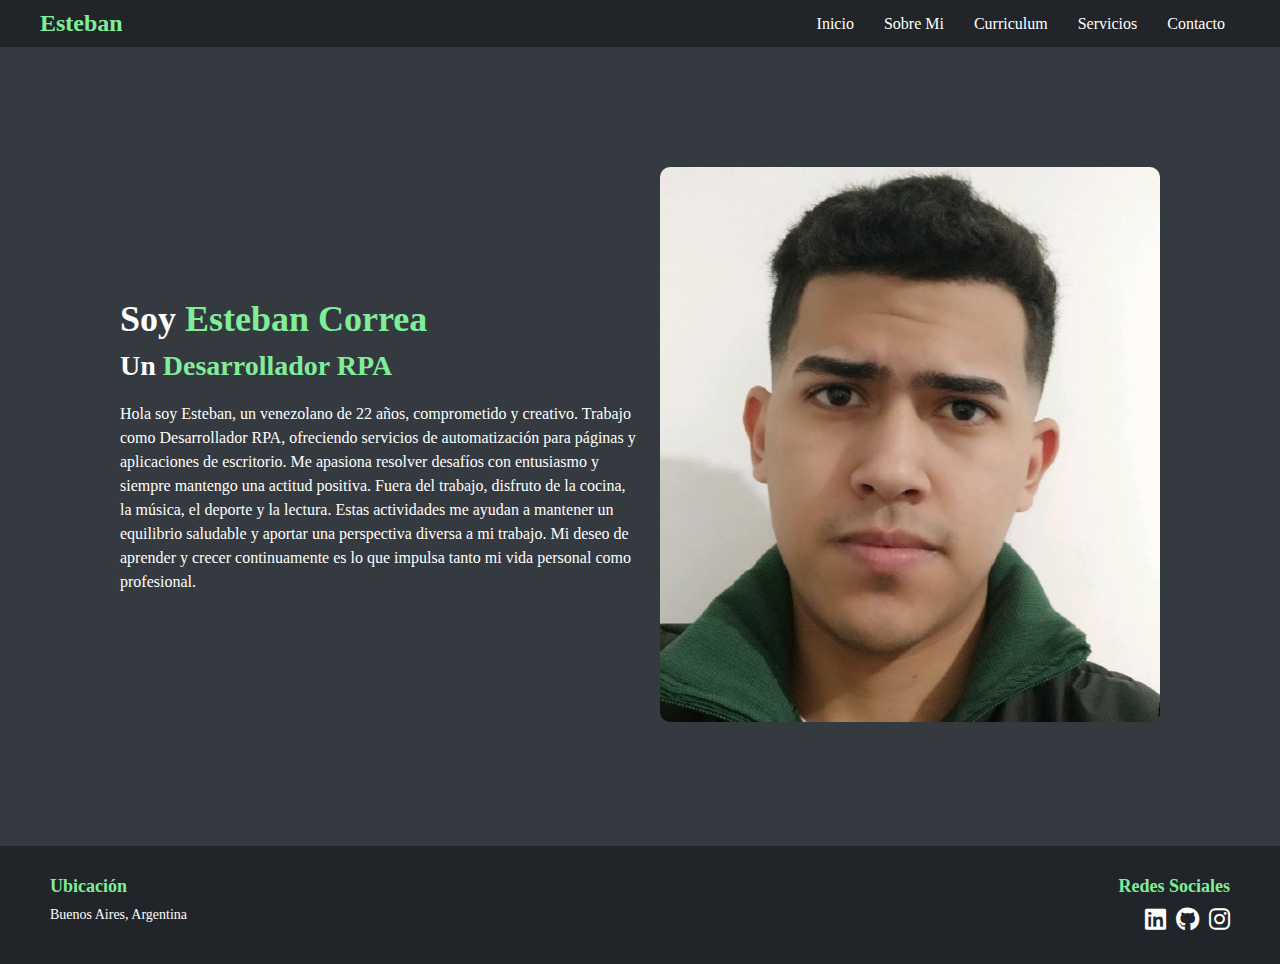
==== index.html @ 64deab13 "Se modifican nuevamente las rutas del css" ====
<!DOCTYPE html>
<html lang="es">
<head>
    <meta charset="UTF-8">
    <meta name="viewport" content="width=device-width, initial-scale=1.0">
    <meta name="keywords" content="Esteban Correa, portafolio, desarrollador, RPA, automatización de procesos, tecnología">
    <meta name="description" content="Esteban Correa, desarrollador especializado en automatización de procesos con RPA. Explora mis proyectos y habilidades en tecnología.">
    <meta name="author" content="Esteban Correa">
    <title>Esteban Correa</title>
    <link rel="stylesheet" href="style.css">
    <link rel="stylesheet" href="https://cdnjs.cloudflare.com/ajax/libs/font-awesome/6.4.0/css/all.min.css">
</head>
<body>
    <div class="body-wrapper">
        <header class="site-header">
            <nav class="navigation">
                <div class="container-fluid">
                    <a href="./index.html" class="navbar-brand">Esteban</a>
                    <div class="nav-wrapper">
                        <ul class="nav-list">
                            <li class="nav-item"><a href="./index.html" class="nav-link">Inicio</a></li>
                            <li class="nav-item"><a href="./sobre-mi/sobreMi.html" class="nav-link">Sobre Mi</a></li>
                            <li class="nav-item"><a href="./curriculum/curriculum.html" class="nav-link">Curriculum</a></li>
                            <li class="nav-item"><a href="./servicio/servicio.html" class="nav-link">Servicios</a></li>
                            <li class="nav-item"><a href="./contacto/contacto.html" class="nav-link">Contacto</a></li>
                        </ul>
                    </div>
                </div>
            </nav>
        </header>
        <main class="main-content">
            <div class="main-container">
                <div class="text-section">
                    <h1 class="main-title"><span class="main-title-soy">Soy</span> Esteban Correa</h1>
                    <h2 class="main-subtitle">Un <span class="main-subtitle-title">Desarrollador RPA</span></h2>
                    <p class="main-description">
                        Hola soy Esteban, un venezolano de 22 años, comprometido y creativo. Trabajo como Desarrollador RPA, ofreciendo servicios de automatización para páginas y aplicaciones de escritorio. Me apasiona resolver desafíos con entusiasmo y siempre mantengo una actitud positiva. Fuera del trabajo, disfruto de la cocina, la música, el deporte y la lectura. Estas actividades me ayudan a mantener un equilibrio saludable y aportar una perspectiva diversa a mi trabajo. Mi deseo de aprender y crecer continuamente es lo que impulsa tanto mi vida personal como profesional.
                    </p>
                </div>
                <div class="SideImg">
                    <img src="image/foto-perfil.png" alt="Foto de perfil de Esteban Correa" class="profile-img">
                </div>
            </div>
        </main>
        <footer class="site-footer">
            <div class="footer-container">
                <div class="footer-location">
                    <h3 class="footer-title">Ubicación</h3>
                    <p class="footer-text">Buenos Aires, Argentina</p>
                </div>
                <div class="footer-social">
                    <h3 class="footer-title">Redes Sociales</h3>
                    <div class="social-links">
                        <a href="https://www.linkedin.com/in/esteban-correa-contreras-947717206/" target="_blank" class="social-link"><i class="fab fa-linkedin"></i></a>
                        <a href="https://github.com/estebancorrea22" target="_blank" class="social-link"><i class="fab fa-github"></i></a>
                        <a href="https://www.instagram.com/esteban_correa_22/" target="_blank" class="social-link"><i class="fab fa-instagram"></i></a>
                    </div>
                </div>
            </div>
        </footer>
    </div>
</body>
</html>
---- style.css ----
* {
    margin: 0;
    padding: 0;
}

body {
    height: 100%;
    background-color: #343A40;
}

.body-wrapper {
    display: flex;
    flex-direction: column;
    height: 100%;
}

.site-header {
    background-color: #212529;
    padding: 10px 20px;
    color: #fff;
}

.container-fluid {
    max-width: 1200px;
    margin: 0 auto;
    display: flex;
    align-items: center;
    justify-content: space-between;
    position: relative;
}

.navbar-brand {
    color: #80ED99;
    text-decoration: none;
    font-size: 24px;
    font-weight: bold;
}

.navbar-toggler {
    background: none;
    border: none;
    font-size: 24px;
    color: #fff;
    cursor: pointer;
    display: none;
}

.navbar-toggler-icon::before {
    content: "\2630"; 
}

.nav-list {
    list-style: none;
    padding: 0;
    margin: 0;
    display: flex;
}

.nav-item {
    margin: 0 15px;
}

.nav-link {
    text-decoration: none;
    color: #fff;
    font-size: 16px;
}

.nav-link:hover {
    color: #80ED99;
}

.main-content {
    padding: 100px;
    background-color: #343A40;
    color: #fff;
}

.main-container {
    display: flex;
    flex-direction: row;
    align-items: center;
    justify-content: space-between;
    max-width: 1200px;
    margin: 0 auto;
    gap: 20px;
    flex-wrap: wrap;
    padding: 20px;
    box-sizing: border-box;
}

.text-section {
    flex: 1;
    max-width: 600px;
}

.main-title {
    font-size: 36px;
    color: #80ED99;
    margin: 0 0 10px 0;
}

.main-subtitle {
    font-size: 28px;
    color: #fff;
    margin: 0 0 20px 0;
} 

.main-title-soy {
    color:#fff;
}

.main-subtitle-title {
    color: #80ED99;
}

.main-description {
    font-size: 16px;
    color: #fff;
    line-height: 1.5;
}

.SideImg {
    flex: 1;
    max-width: 500px;
    text-align: right;
}

.profile-img {
    width: 100%;
    height: auto;
    border-radius: 10px;
}

.site-footer {
    background-color: #212529;
    color: #fff;
    padding: 20px;
    box-sizing: border-box;
}

.footer-container {
    display: flex;
    justify-content: space-between;
    align-items: flex-start;
    max-width: 1200px;
    margin: 0 auto;
    flex-wrap: wrap;
}

.footer-location,
.footer-social {
    flex: 1;
    margin: 10px;
}

.footer-title {
    font-size: 18px;
    color: #80ED99;
    margin-bottom: 10px;
}

.footer-text {
    font-size: 14px;
    margin: 0;
}

.footer-social {
    text-align: right;
}

.social-links {
    display: flex;
    gap: 10px; 
    justify-content: flex-end;
}

.social-link {
    display: inline-block;
    font-size: 24px;
    color: #fff;
    text-decoration: none;
}

.social-link:hover {
    color: #80ED99;
}


@media (max-width: 768px) {
    .navbar-brand {
        display: block;
        text-align: center;
        margin-bottom: 10px;
    }

    .nav-wrapper {
        display: flex;
        flex-direction: column;
        align-items: flex-end;
        position: relative;
    }

    .nav-list {
        display: flex;
        flex-direction: column;
        align-items: end;
        width: 100%;
        background-color: #212529;
        box-shadow: 0 2px 5px rgba(0,0,0,0.1);
        margin: 0;
        padding: 0;
    }

    .nav-item {
        margin: 10px 0;
    }

    .navbar-brand {
        margin-bottom: 15px;
    }

    .main-container {
        flex-direction: column;
        align-items: center;
    }
    
    .SideImg {
        width: 90%;
        height: auto;
    }

    .main-title {
        font-size: 28px;
    }

    .main-subtitle {
        font-size: 24px;
    }

    .main-description {
        font-size: 14px;
    }

    .footer-container {
        flex-direction: column;
        align-items: center;
    }

    .footer-location,
    .footer-social {
        text-align: center;
        margin: 10px 0;
    }

    .social-links {
        justify-content: center;
    }
}

/* Adjustments for Very Small Screens (320px and below) */
@media (max-width: 320px) {
    .navbar-brand,
    .navbar-toggler,
    .nav-link,
    .main-title,
    .main-subtitle,
    .main-description,
    .footer-title,
    .footer-text {
        font-size: calc(0.75em + 0.5vw); /* Responsive font sizes */
    }

    .SideImg {
        width: 100px;
        height: auto;
    }

    .profile-img {
        width: 100%; /* Asegúrate de que ocupe el 100% del contenedor */
        max-width: 200px; /* Establece un ancho máximo para mantener una proporción adecuada */
        height: auto; /* Mantiene la relación de aspecto */
        margin: 0 auto; /* Centra la imagen */
    }
}
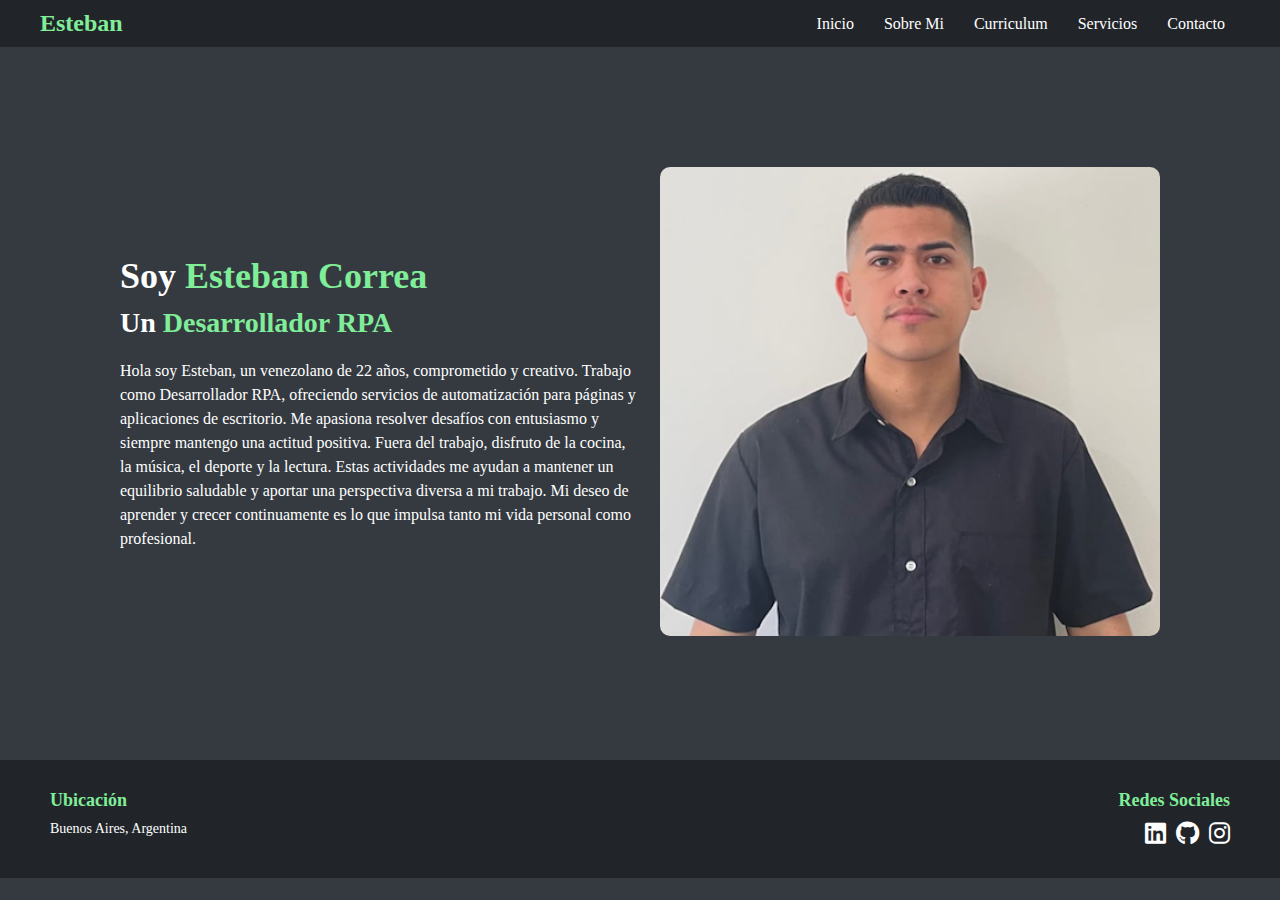
==== commit b1d7011b: "Se suben los cambios del boton scroll y la validacion del formulario" ====
--- a/index.html
+++ b/index.html
@@ -15,14 +15,14 @@
         <header class="site-header">
             <nav class="navigation">
                 <div class="container-fluid">
-                    <a href="./index.html" class="navbar-brand">Esteban</a>
+                    <a href="index.html" class="navbar-brand">Esteban</a>
                     <div class="nav-wrapper">
                         <ul class="nav-list">
-                            <li class="nav-item"><a href="./index.html" class="nav-link">Inicio</a></li>
-                            <li class="nav-item"><a href="./sobre-mi/sobreMi.html" class="nav-link">Sobre Mi</a></li>
-                            <li class="nav-item"><a href="./curriculum/curriculum.html" class="nav-link">Curriculum</a></li>
-                            <li class="nav-item"><a href="./servicio/servicio.html" class="nav-link">Servicios</a></li>
-                            <li class="nav-item"><a href="./contacto/contacto.html" class="nav-link">Contacto</a></li>
+                            <li class="nav-item"><a href="index.html" class="nav-link">Inicio</a></li>
+                            <li class="nav-item"><a href="sobreMi.html" class="nav-link">Sobre Mi</a></li>
+                            <li class="nav-item"><a href="curriculum.html" class="nav-link">Curriculum</a></li>
+                            <li class="nav-item"><a href="servicio.html" class="nav-link">Servicios</a></li>
+                            <li class="nav-item"><a href="contacto.html" class="nav-link">Contacto</a></li>
                         </ul>
                     </div>
                 </div>
@@ -38,7 +38,7 @@
                     </p>
                 </div>
                 <div class="SideImg">
-                    <img src="image/foto-perfil.png" alt="Foto de perfil de Esteban Correa" class="profile-img">
+                    <img src="image/foto-perfil-2.png" alt="Foto de perfil de Esteban Correa" class="profile-img">
                 </div>
             </div>
         </main>
@@ -59,5 +59,9 @@
             </div>
         </footer>
     </div>
+    <a href="#" id="btn-volver-arriba" class="btn-volver-arriba">
+        <i class="fas fa-arrow-up"></i>
+    </a>
+    <script src="script.js"></script>
 </body>
 </html>--- a/style.css
+++ b/style.css
@@ -13,6 +13,47 @@
     flex-direction: column;
     height: 100%;
 }
+
+body.light-mode {
+    background-color: #f8f9fa;
+    color: #212529;
+}
+
+body.light-mode .site-header,
+body.light-mode .site-footer {
+    background-color: #e9ecef;
+}
+
+body.light-mode .nav-link {
+    color: #212529;
+}
+
+body.light-mode .nav-link:hover {
+    color: #007bff;
+}
+
+body.light-mode .main-title,
+body.light-mode .main-subtitle {
+    color: #343a40;
+}
+
+body.light-mode .footer-title {
+    color: #343a40;
+}
+
+.toggle-theme {
+    background: none;
+    border: none;
+    color: #fff;
+    cursor: pointer;
+    font-size: 24px;
+    margin-left: 20px;
+}
+
+body.light-mode .toggle-theme {
+    color: #212529; 
+}
+
 
 .site-header {
     background-color: #212529;
@@ -139,6 +180,17 @@
     box-sizing: border-box;
 }
 
+.btn-volver-arriba {
+    position: fixed;
+    bottom: 20px;
+    right: 20px;
+    background-color: #4CAF50;
+    color: white;
+    padding: 15px;
+    border-radius: 50%;
+    display: none;
+}
+
 .footer-container {
     display: flex;
     justify-content: space-between;
@@ -154,6 +206,8 @@
     margin: 10px;
 }
 
+
+
 .footer-title {
     font-size: 18px;
     color: #80ED99;
@@ -169,11 +223,15 @@
     text-align: right;
 }
 
+
+
 .social-links {
     display: flex;
     gap: 10px; 
     justify-content: flex-end;
 }
+
+
 
 .social-link {
     display: inline-block;
@@ -181,6 +239,7 @@
     color: #fff;
     text-decoration: none;
 }
+
 
 .social-link:hover {
     color: #80ED99;
@@ -258,7 +317,6 @@
     }
 }
 
-/* Adjustments for Very Small Screens (320px and below) */
 @media (max-width: 320px) {
     .navbar-brand,
     .navbar-toggler,
@@ -268,7 +326,7 @@
     .main-description,
     .footer-title,
     .footer-text {
-        font-size: calc(0.75em + 0.5vw); /* Responsive font sizes */
+        font-size: calc(0.75em + 0.5vw);
     }
 
     .SideImg {
@@ -277,9 +335,9 @@
     }
 
     .profile-img {
-        width: 100%; /* Asegúrate de que ocupe el 100% del contenedor */
-        max-width: 200px; /* Establece un ancho máximo para mantener una proporción adecuada */
-        height: auto; /* Mantiene la relación de aspecto */
-        margin: 0 auto; /* Centra la imagen */
+        width: 100%;
+        max-width: 200px;
+        height: auto;
+        margin: 0 auto;
     }
 } 
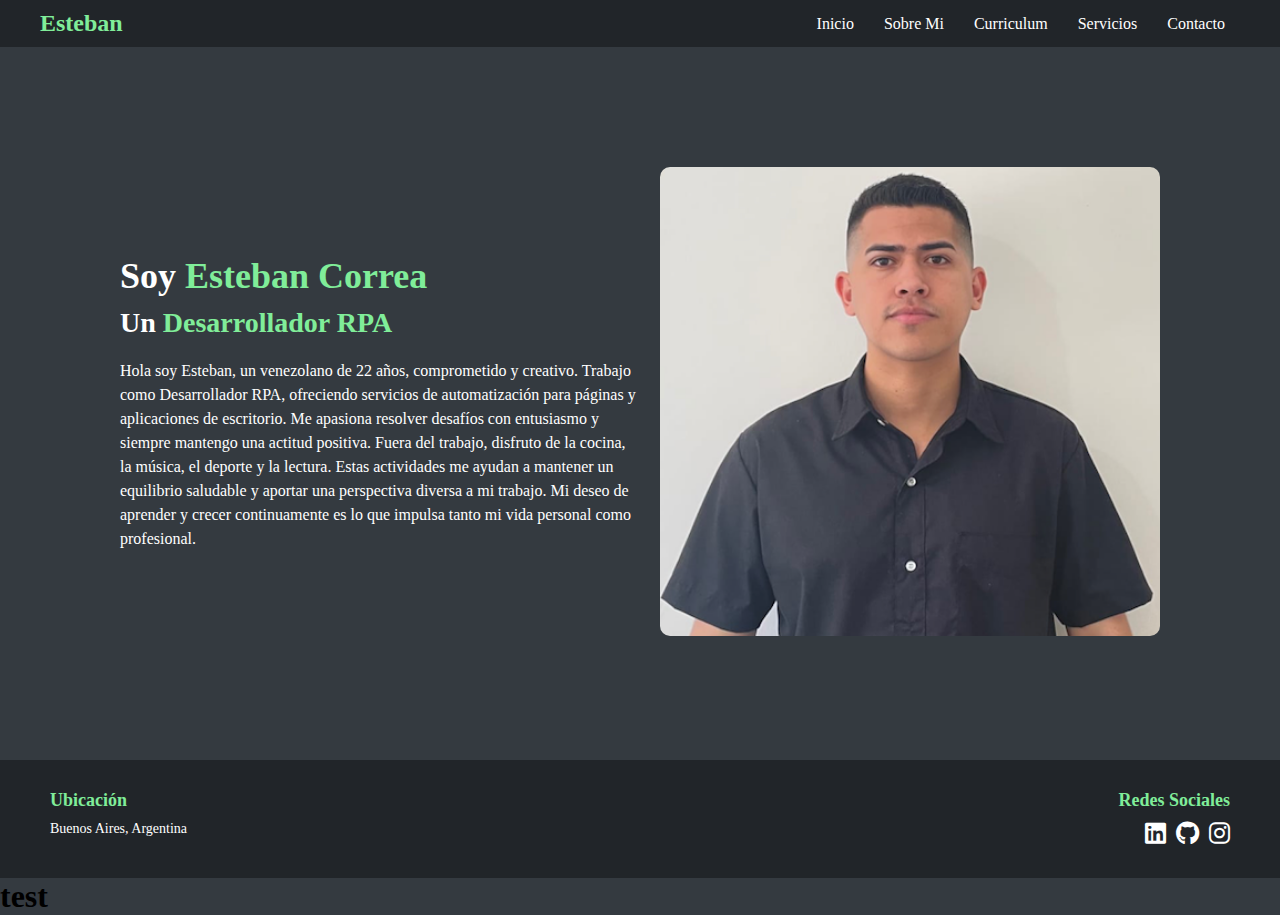
==== commit 227fe87a: "modificacion de prueba" ====
--- a/index.html
+++ b/index.html
@@ -59,6 +59,7 @@
             </div>
         </footer>
     </div>
+    <h1>test</h1>
     <a href="#" id="btn-volver-arriba" class="btn-volver-arriba">
         <i class="fas fa-arrow-up"></i>
     </a>
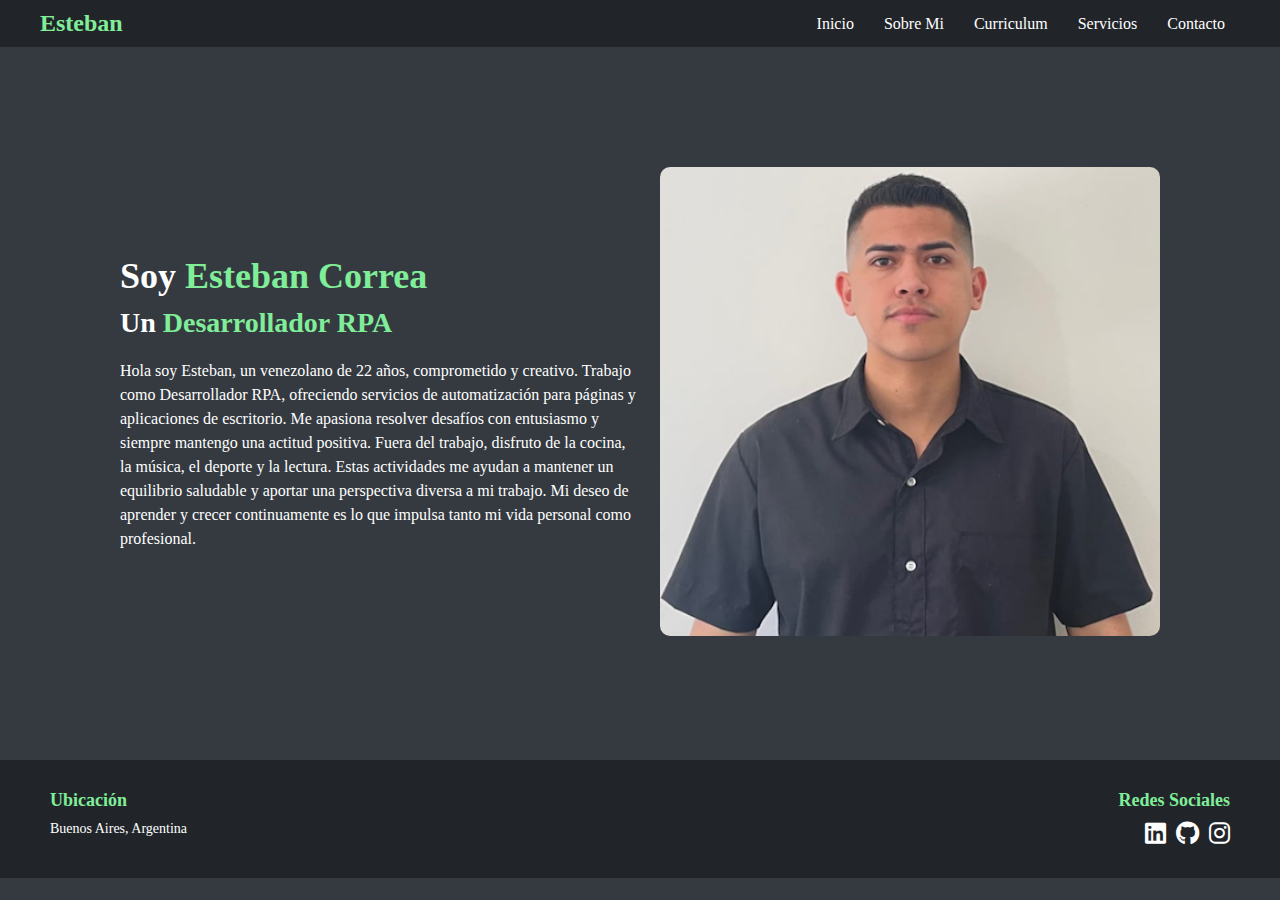
==== commit 0a5a7a09: "Se elimina el campo que se utilizo de prueba" ====
--- a/index.html
+++ b/index.html
@@ -59,7 +59,6 @@
             </div>
         </footer>
     </div>
-    <h1>test</h1>
     <a href="#" id="btn-volver-arriba" class="btn-volver-arriba">
         <i class="fas fa-arrow-up"></i>
     </a>
